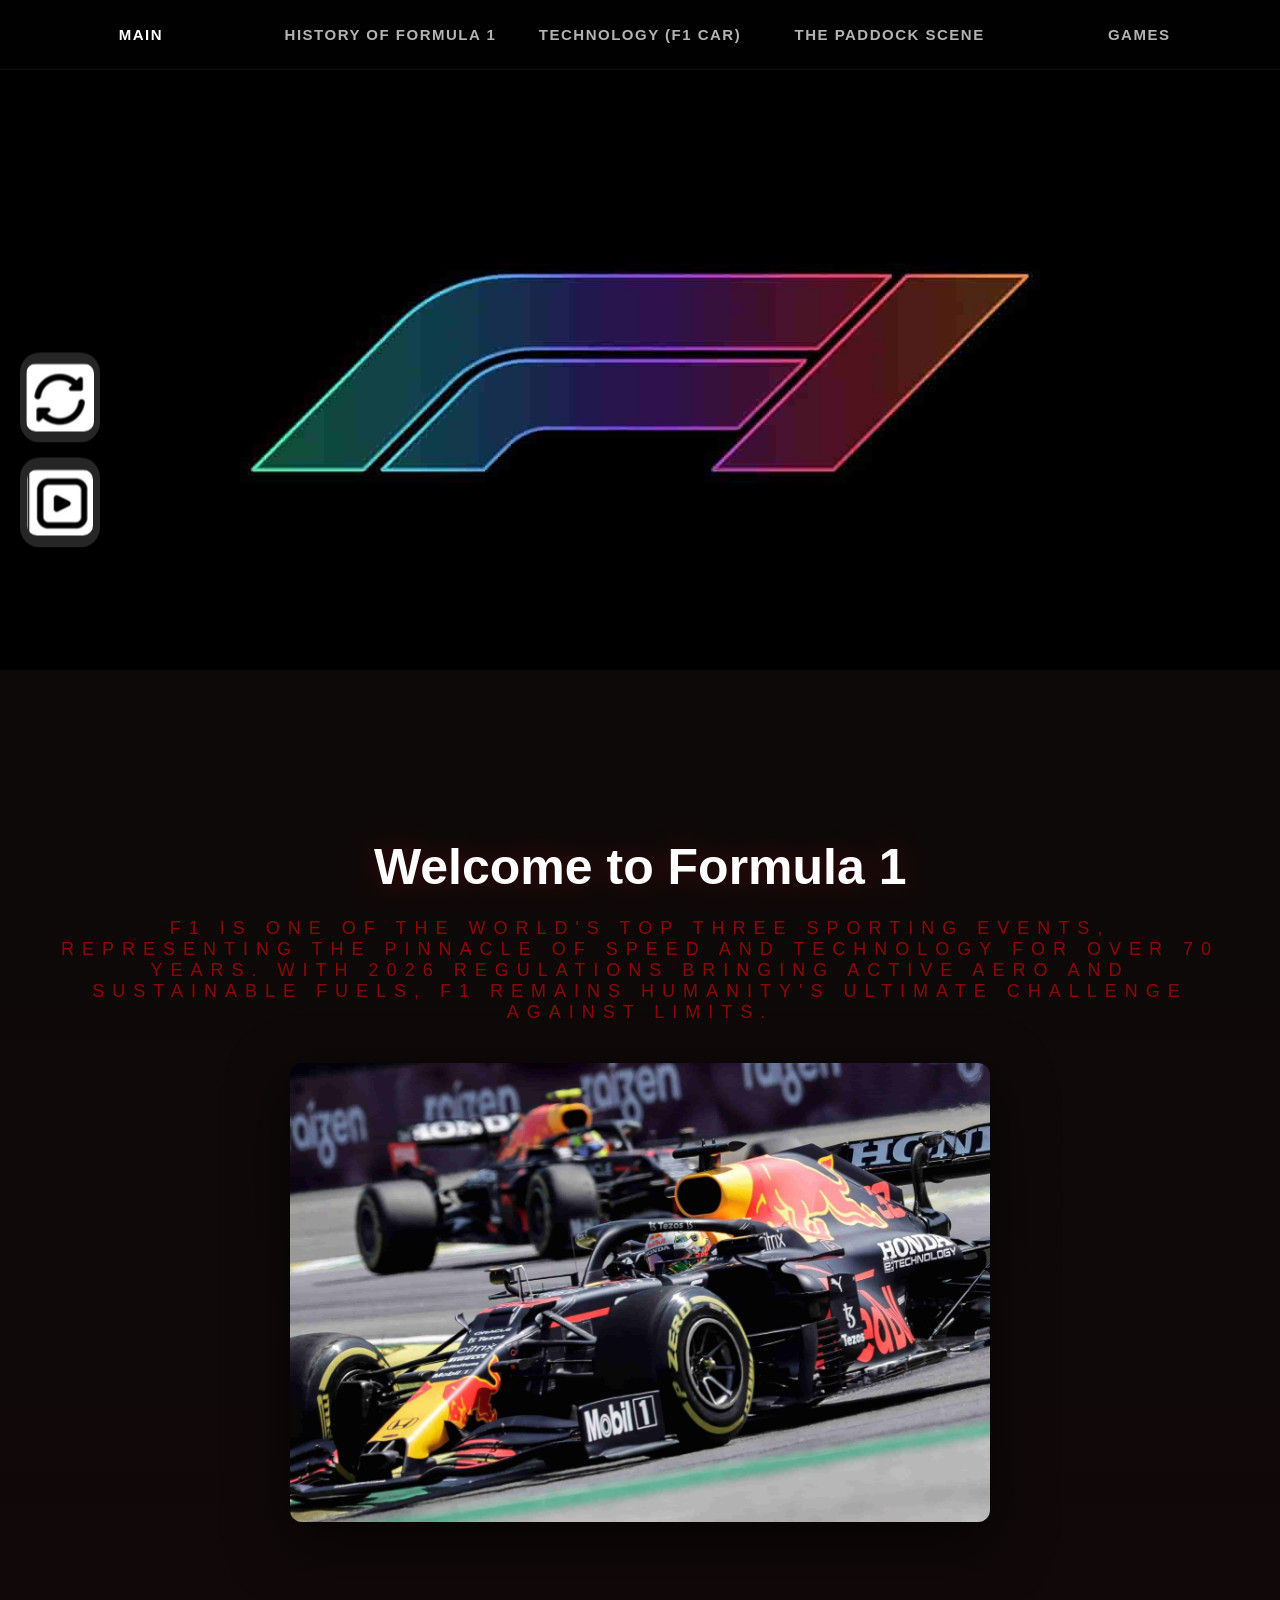
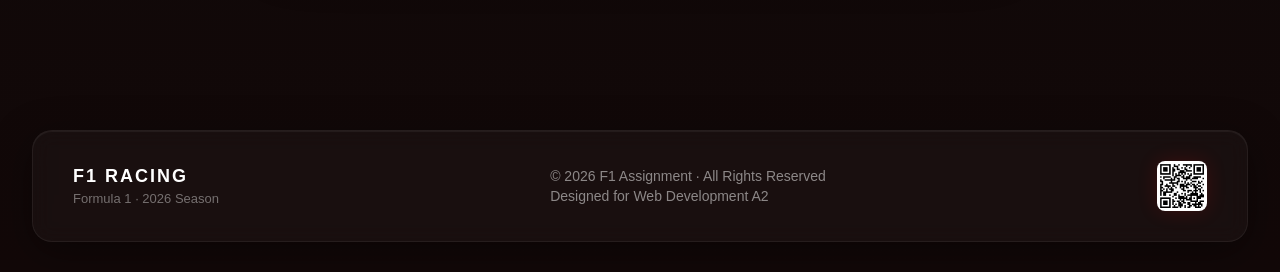
==== webdevA2/index.html @ d0316abd "Add files via upload" ====
<!DOCTYPE html>
<html lang="en">
<head>
    <meta charset="UTF-8">
    <meta name="viewport" content="width=device-width, initial-scale=1.0">
    <link rel="stylesheet" href="Css.css">
    <script src="Js.js" defer></script>
    <link rel="icon" type="image/x-icon" href="Pic/BL.png">
    <title>Formula 1 Racing</title>
</head>
<body>
    <!-- ===== Navigation ===== -->
    <nav id="topnav" class="top">
        <ul>
            <li><button data-page="home" class="active">Main</button></li>
            <li><button data-page="history">History of Formula 1</button></li>
            <li><button data-page="tech">Technology (F1 car)</button></li>
            <li><button data-page="paddock">The Paddock Scene</button></li>
            <li><button data-page="game">Games</button></li>
        </ul>
        <div class="nav-box"></div>
    </nav>

    <div class="progress-bar" id="progressBar"></div>

    <!-- ===== 页面顶级标题（隐藏） ===== -->
    <h1 id="site-title" class="visually-hidden">Formula 1 Racing</h1>

    <!-- ===== All Pages Container ===== -->
    <main>

        <!-- ============================================================ -->
        <!-- PAGE 1: Home -->
        <!-- ============================================================ -->
        <section class="page" id="page1" aria-labelledby="page1-heading">
            <h2 id="page1-heading" class="visually-hidden">Home Page</h2>
            <section class="shell1" id="top">
                <header>
                    <div class="img"></div>
                </header>
                <div class="main1">
                    <h2>Welcome to Formula 1</h2>
                    <p>F1 is one of the world's top three sporting events, representing the pinnacle of speed and technology for over 70 years. With 2026 regulations bringing active aero and sustainable fuels, F1 remains humanity's ultimate challenge against limits.</p>
                    <img src="Pic/Img1.jpg" alt="Formula 1 racing cars on track">
                </div>
            </section>
        </section>

        <!-- ============================================================ -->
        <!-- PAGE 2: History -->
        <!-- ============================================================ -->
        <section class="page" id="page2" aria-labelledby="page2-heading">
            <h2 id="page2-heading" class="visually-hidden">History Page</h2>
            <section class="shell2" id="History">
                <h2 class="sub-heading">Story of Formula 1</h2>
                <p class="titl">From roaring V12s to today's hybrid engines — F1's history is a story of speed, innovation, and human courage that continues to write new chapters every season.</p>

                <div class="history">
                    <img src="Pic/H1.jpg" alt="Silverstone circuit 1950 inaugural race">
                    <div class="text1">
                        <h3>From Silverstone to a Global Phenomenon</h3>
                        <p>On May 13, 1950, at Silverstone, the FIA Formula 1 World Championship was officially born. Italian driver Giuseppe Farina won the inaugural race and became the first World Champion.</p>
                    </div>
                </div>

                <div class="history">
                    <img src="Pic/H2.jpg" alt="Early Formula 1 car from the Italian era">
                    <div class="text1">
                        <h3>The Italian Era (1950–1957)</h3>
                        <p>Early F1 was dominated by Italian teams — Alfa Romeo, Ferrari, and Maserati. Juan Manuel Fangio became F1's first superstar, winning five World Championships with three different teams, a record that stood for nearly 50 years.</p>
                    </div>
                </div>

                <div class="history">
                    <img src="Pic/H3.jpg" alt="British era Formula 1 car with monocoque chassis">
                    <div class="text1">
                        <h3>The Rise of British Teams (1958–1970s)</h3>
                        <p>In 1958, the Constructors' Championship was introduced. Colin Chapman of Lotus revolutionized the sport with the monocoque chassis and ground effect aerodynamics. Jackie Stewart won three World Championships and became a pioneer of circuit safety.</p>
                    </div>
                </div>

                <div class="history">
                    <img src="Pic/H4.jpg" alt="1980s Formula 1 car with turbo engine">
                    <div class="text1">
                        <h3>The Golden Era (1980–1990s)</h3>
                        <p>The 1980s witnessed the legendary rivalry between Ayrton Senna and Alain Prost. Honda's turbo engines dominated the era. In 1994, Senna tragically died at Imola, leading to major safety reforms in F1.</p>
                    </div>
                </div>

                <div class="history">
                    <img src="Pic/H5.jpg" alt="Ferrari Formula 1 car from the Schumacher era">
                    <div class="text1">
                        <h3>The Ferrari Dynasty (2000s)</h3>
                        <p>Michael Schumacher joined Ferrari in 1996. From 2000 to 2004, he and Ferrari achieved five consecutive championships, and Schumacher claimed his seventh World Title — a record later matched by Lewis Hamilton in 2020.</p>
                    </div>
                </div>

                <div class="history">
                    <img src="Pic/H6.jpg" alt="Modern hybrid era Formula 1 car">
                    <div class="text1">
                        <h3>The Hybrid Era (2010s–Present)</h3>
                        <p>In 2014, F1 entered the V6 turbo hybrid era. Mercedes and Lewis Hamilton dominated the sport. In 2021, Max Verstappen ended Mercedes' reign. From 2022 to 2024, Verstappen and Red Bull achieved four consecutive titles. In 2025, F1 celebrates its 75th anniversary, with new manufacturers like Audi and Cadillac joining the grid.</p>
                    </div>
                </div>
            </section>
        </section>

        <!-- ============================================================ -->
        <!-- PAGE 3: Technology -->
        <!-- ============================================================ -->
        <section class="page" id="page3" aria-labelledby="page3-heading">
            <h2 id="page3-heading" class="visually-hidden">Technology Page</h2>
            <section id="technology">
                <h2 class="sub-heading">Technology of Formula 1 car</h2>

                <div id="click">
                    <div id="drawerboxes">
                        <div class="drawbox active">
                            <button class="draw-btn active" onclick="slideTo(1)">
                                Aerodynamics
                                <span class="drawer-head">1</span>
                            </button>
                        </div>
                        <div class="drawbox">
                            <button class="draw-btn" onclick="slideTo(2)">
                                Power Unit
                                <span class="drawer-head">2</span>
                            </button>
                        </div>
                        <div class="drawbox">
                            <button class="draw-btn" onclick="slideTo(3)">
                                Chassis & Bodywork
                                <span class="drawer-head">3</span>
                            </button>
                        </div>
                        <div class="drawbox">
                            <button class="draw-btn" onclick="slideTo(4)">
                                Suspension & Tires
                                <span class="drawer-head">4</span>
                            </button>
                        </div>
                        <div class="drawbox">
                            <button class="draw-btn" onclick="slideTo(5)">
                                Electronics & Safety
                                <span class="drawer-head">5</span>
                            </button>
                        </div>
                    </div>
                </div>

                <div id="slide-sec">
                    <div id="slide-bar">
                        <div id="bar"></div>
                    </div>
                    <div id="card-section">
                        <div class="card">
                            <div class="card-small-title">Aerodynamics</div>
                            <div class="card-title">The Heart of Speed</div>
                            <div class="card-content">F1 cars are designed to generate massive downforce through front wings, rear wings, and diffusers, effectively gluing the car to the track. In 2026, active aerodynamics will replace the current DRS system, with "corner mode" and "straight mode" for optimal performance. "Dirty air" — turbulent airflow from the car ahead — remains a key challenge for overtaking.</div>
                            <div class="cardimg">
                                <img src="Pic/T1.png" alt="F1 car aerodynamics diagram showing downforce">
                            </div>
                        </div>

                        <div class="card">
                            <div class="card-small-title">Power Unit</div>
                            <div class="card-title">From V8 to Hybrid</div>
                            <div class="card-content">Today's F1 cars use a 1.6L V6 turbo hybrid engine producing nearly 1,000 horsepower with over 50% thermal efficiency. The MGU-K recovers braking energy, while the battery stores power for strategic deployment. In 2026, the electric output will increase by nearly 300%, achieving a 50:50 power split between the internal combustion engine and electric motor, powered by 100% sustainable fuels.</div>
                            <div class="cardimg">
                                <img src="Pic/T2.png" alt="F1 power unit diagram showing V6 hybrid engine components">
                            </div>
                        </div>

                        <div class="card">
                            <div class="card-small-title">Chassis & Bodywork</div>
                            <div class="card-title">The Miracle of Carbon Fiber</div>
                            <div class="card-content">The monocoque is the driver's survival cell. Made of carbon fiber, it weighs just 35kg but is twice as strong as steel. The Halo is a titanium protection device weighing 7kg that can withstand 12 tonnes of impact. It has saved multiple lives since 2018. The roll hoop protects the driver's head in a rollover. Drivers are secured by a six-point harness, and the wheel is removable for emergency escape. The suspension uses push-rod or pull-rod design to control attitude, absorb shocks, and maintain grip.</div>
                            <div class="cardimg">
                                <img src="Pic/T3.png" alt="F1 chassis and monocoque structure diagram">
                            </div>
                        </div>

                        <div class="card">
                            <div class="card-small-title">Suspension & Tires</div>
                            <div class="card-title">The Art of Grip</div>
                            <div class="card-content">F1 cars use advanced push-rod and pull-rod suspension systems to optimize tire contact with the track. Pirelli provides five tire compounds ranging from hard to soft, with drivers forced to use at least two compounds per race. Tire temperature management is crucial for performance, with blankets heating tires to around 100°C before they hit the track.</div>
                            <div class="cardimg">
                                <img src="Pic/T4.png" alt="F1 suspension and tire diagram">
                            </div>
                        </div>

                        <div class="card">
                            <div class="card-small-title">Electronics & Safety</div>
                            <div class="card-title">The Brains Behind the Beast</div>
                            <div class="card-content">The steering wheel features over 20 buttons, allowing drivers to adjust engine modes, brake balance, and differential settings on the fly. The ECU (Electronic Control Unit) monitors hundreds of sensors, ensuring optimal performance. Safety advancements include the Halo cockpit protection, advanced crash structures, and the HANS device, all contributing to the sport's significantly improved safety record.</div>
                            <div class="cardimg">
                                <img src="Pic/T5.png" alt="F1 steering wheel and electronic systems diagram">
                            </div>
                        </div>
                    </div>
                </div>
            </section>
        </section>

        <!-- ============================================================ -->
        <!-- PAGE 4: Paddock -->
        <!-- ============================================================ -->
        <section class="page" id="page4" aria-labelledby="page4-heading">
            <h2 id="page4-heading" class="visually-hidden">Paddock Page</h2>
            <section id="Padok">
                <h2>The Paddock Scene</h2>
                <p class="titl">Formula 1 is far more than a contest of drivers — it is a fierce battleground of technology, strategy, and capital among the world's leading automotive manufacturers and racing teams.</p>

                <h3 class="sub-heading">11 Formula 1 Teams <span class="badge">2026 Season</span></h3>
                <div class="teamlist" id="teamlist">
                    <div class="team-card">
                        <span class="logo"><img src="Pic/Logo1.jpg" alt="Red Bull Racing logo"></span>
                        <div class="name">Oracle Red Bull Racing</div>
                    </div>
                    <div class="team-card">
                        <span class="logo"><img src="Pic/Logo2.jpg" alt="Scuderia Ferrari logo"></span>
                        <div class="name">Scuderia Ferrari HP</div>
                    </div>
                    <div class="team-card">
                        <span class="logo"><img src="Pic/Logo3.jpg" alt="Mercedes AMG Petronas logo"></span>
                        <div class="name">Mercedes-AMG PETRONAS</div>
                    </div>
                    <div class="team-card">
                        <span class="logo"><img src="Pic/Logo4.jpg" alt="McLaren F1 Team logo"></span>
                        <div class="name">McLaren F1 Team</div>
                    </div>
                    <div class="team-card">
                        <span class="logo"><img src="Pic/Logo5.jpg" alt="Aston Martin Aramco logo"></span>
                        <div class="name">Aston Martin Aramco</div>
                    </div>
                    <div class="team-card">
                        <span class="logo"><img src="Pic/Logo6.jpg" alt="BWT Alpine F1 Team logo"></span>
                        <div class="name">BWT Alpine F1 Team</div>
                    </div>
                    <div class="team-card">
                        <span class="logo"><img src="Pic/Logo7.jpg" alt="Williams Racing logo"></span>
                        <div class="name">Williams Racing</div>
                    </div>
                    <div class="team-card">
                        <span class="logo"><img src="Pic/Logo8.jpg" alt="Visa Cash App RB F1 Team logo"></span>
                        <div class="name">Visa Cash App RB F1 Team</div>
                    </div>
                    <div class="team-card">
                        <span class="logo"><img src="Pic/Logo9.jpg" alt="Stake F1 Team Kick Sauber logo"></span>
                        <div class="name">Stake F1 Team Kick Sauber</div>
                    </div>
                    <div class="team-card">
                        <span class="logo"><img src="Pic/Logo10.jpg" alt="MoneyGram Haas F1 Team logo"></span>
                        <div class="name">MoneyGram Haas F1 Team</div>
                    </div>
                </div>

                <h3 class="sub-heading">Classic Formula 1 Tracks <span class="badge">All Seasons</span></h3>
                <div class="trackinf">
                    <p>Formula 1 circuits are FIA-homologated closed-loop racing venues, categorized into permanent purpose-built racetracks and temporary street circuits, spanning all five continents. Lap lengths typically range from 3.5 to 7 kilometers, with a minimum width of 12 meters, and must be equipped with pit lanes, safety barriers, and medical facilities.</p>

                    <div class="tracktit">Classic Active Circuits</div>
                    <div class="trackcards">
                        <button class="card2" data-track="spa">🇧🇪 Spa-Francorchamps</button>
                        <button class="card2" data-track="monaco">🇲🇨 Circuit de Monaco</button>
                        <button class="card2" data-track="silverstone">🇬🇧 Silverstone Circuit</button>
                        <button class="card2" data-track="suzuka">🇯🇵 Suzuka Circuit</button>
                        <button class="card2" data-track="monza">🇮🇹 Monza Circuit</button>
                        <button class="card2" data-track="interlagos">🇧🇷 Interlagos Circuit</button>
                        <button class="card2" data-track="hungaroring">🇭🇺 Hungaroring</button>
                        <button class="card2" data-track="montreal">🇨🇦 Circuit Gilles Villeneuve</button>
                        <button class="card2" data-track="redbullring">🇦🇹 Red Bull Ring</button>
                        <button class="card2" data-track="singapore">🇸🇬 Marina Bay Street Circuit</button>
                    </div>
                </div>

                <div class="popup" id="popup">
                    <div class="popup-content">
                        <button class="popup-close" id="popupClose">&times;</button>
                        <span class="popup-flag" id="popupFlag">🇦🇺</span>
                        <div class="popup-name" id="popupName">Track Name</div>
                        <span class="popup-location" id="popupLocation">Location</span>
                        <div class="popup-stats">
                            <div class="stat">
                                <small>Length</small>
                                <strong id="popupLength">-</strong>
                            </div>
                            <div class="stat">
                                <small>Corners</small>
                                <strong id="popupCorners">-</strong>
                            </div>
                            <div class="stat">
                                <small>Record</small>
                                <strong id="popupRecord">-</strong>
                            </div>
                            <div class="stat">
                                <small>Type</small>
                                <strong id="popupType">-</strong>
                            </div>
                        </div>
                        <p class="popup-desc" id="popupDesc">Track description goes here.</p>
                    </div>
                </div>

            </section>
        </section>

        <!-- ============================================================ -->
        <!-- PAGE 5: Games -->
        <!-- ============================================================ -->
        <section class="page" id="page5" aria-labelledby="page5-heading">
            <h2 id="page5-heading" class="visually-hidden">Games Page</h2>
            <section id="gamesSection">
                <h2>Games & Feedback</h2>

                <nav>
                    <ul>
                        <li><button id="p1btn" class="active">Games</button></li>
                        <li><button id="p2btn">Feedback</button></li>
                    </ul>
                </nav>

                <div id="pagecontainer">

                    <!-- ===== GAME PAGE ===== -->
                    <section class="game-feedback" id="gamePage">
                        <h3>Car Game</h3>
                        <p style="color:rgba(255,255,255,0.4); font-size:13px; margin-bottom:15px;">
                            Use buttons or arrow keys to move the ball
                        </p>
                        <div class="game-controls">
                            <button id="leftBtn">←</button>
                            <button id="upBtn">↑</button>
                            <button id="downBtn">↓</button>
                            <button id="rightBtn">→</button>
                            <button id="resetBtn">⟲ Reset</button>
                        </div>
                        <img src="Pic/game.png" id="gamephoto" alt="Car racing game interface">
                    </section>

                    <!-- ===== FEEDBACK PAGE ===== -->
                    <section class="game-feedback" id="feedbackPage">
                        <h3>Feedback</h3>
                        <form id="feedbackForm">
                            <input type="text" id="userName" placeholder="Your Name" required>
                            <textarea id="userFeedback" placeholder="Your feedback..." rows="3" required></textarea>
                            <button type="submit">Submit</button>
                            <p id="formFeedback"></p>
                        </form>
                    </section>

                </div>
            </section>
        </section>

    </main>	
	
	<div class="sidebar-buttons">
		<div class="spritebtn">
			<div class="resetbtnsprite"></div>
		</div>
		<div class="spritebtn">
			<div class="fullscrbtnsprite"></div>
		</div>
	</div>
    <footer class="site-footer">
        <div class="footer-content">
            <div class="footer-left">
                <h3>F1 RACING</h3>
                <p>Formula 1 · 2026 Season</p>
            </div>
            <div class="footer-center">
                <p>© 2026 F1 Assignment · All Rights Reserved</p>
                <p class="footer-credit">Designed for Web Development A2</p>
            </div>
            <div class="footer-right">
                <img class="QRcode" src="Pic/QR.png" alt="QR code linking to F1 page">
            </div>
        </div>
    </footer>

    <!-- ===== Music Player (Sidebar) ===== -->
    <div class="music-sidebar" id="musicSidebar">
        <div class="music-toggle" id="musicToggle"></div>
        <div class="music-player-wrapper" id="musicPlayerWrapper">
            <section class="MUSIC">
                <h2 class="visually-hidden">Music Player</h2>
                <div class="cover">
                    <img src="Pic/Muisc.jpg" alt="Lost My Mind album cover">
                </div>
                <div class="infor">
                    <div class="mistit">Lost My Mind</div>
                </div>
                <div class="music-box">
                    <input type="range" class="seekerbar" step="1" value="0" min="0" max="100" oninput="handleSeekerBar()">
                    <div class="time-row">
                        <span class="current-time">0:00</span>
                        <span class="duration">0:00</span>
                    </div>
                    <div class="btn-row">
                        <button class="play" onclick="handlePlay()">▶</button>
                        <button class="pause" onclick="handlePause()" style="display:none;">⏸</button>
                    </div>
                </div>
                <div class="valume-box">
                    <span class="valume-down">−</span>
                    <input type="range" class="valume-range" step="1" value="80" min="0" max="100">
                    <span class="valume-up">+</span>
                </div>
                <audio class="music-element">
                    <source src="Mus/Lost%20My%20Mind.mp3">
                </audio>
            </section>
        </div>
    </div>
	
</body>
</html>
---- webdevA2/Css.css ----
/* ============================================================
   RESET & BASE
   ============================================================ */

* {
    padding: 0;
    margin: 0;
    box-sizing: border-box;
}


body {
    min-height: 100vh;
    background: linear-gradient(180deg, #0a0a0a, #120808);
    font-family: 'Arial', sans-serif;
    overflow-x: hidden;
}
.visually-hidden {
    position: absolute;
    width: 1px;
    height: 1px;
    padding: 0;
    margin: -1px;
    overflow: hidden;
    clip: rect(0, 0, 0, 0);
    border: 0;
}

/* ============================================================
   PROGRESS BAR
   ============================================================ */

.progress-bar {
    position: fixed;
    top: 0;
    left: 0;
    height: 3px;
    background: linear-gradient(90deg, #e10600, #ff6b35);
    z-index: 1001;
    width: 0%;
    transition: width .1s ease;
}

/* ============================================================
   HEADINGS
   ============================================================ */

.sub-heading {
    font-size: 28px;
    font-weight: 600;
    margin: 50px 0 25px;
    padding-left: 16px;
    border-left: 4px solid #e10600;
}

.st {
    border: none;
    height: 2px;
    background: #e10600;
    margin: 40px auto;
    width: 80%;
}

.titl {
    font-size: 18px;
    color: rgba(225, 6, 0, .6);
    letter-spacing: 8px;
    text-align: center;
    text-transform: uppercase;
    font-weight: 300;
    margin: 10px 30px 40px;
}

/* ============================================================
   NAVIGATION
   ============================================================ */

.top {
    width: 100%;
    height: 70px;
    position: fixed;
    top: 0;
    left: 0;
    z-index: 1000;
    background: rgba(0, 0, 0, .85);
    backdrop-filter: blur(12px);
    border-bottom: 1px solid rgba(255, 255, 255, .06);
    transition: all .3s ease;
}

.top ul {
    width: 100%;
    height: 100%;
    display: flex;
    align-items: center;
    justify-content: center;
    list-style: none;
    position: relative;
    padding: 0 20px;
    margin: 0;
    gap: 8px;
}

.top ul .nav-box {
    position: absolute;
    bottom: 0;
    left: 0;
    width: calc(100% / 5);
    height: 3px;
    transition: .4s cubic-bezier(.34, 1.56, .64, 1);
    background: linear-gradient(90deg, #e10600, #ff6b35);
    border-radius: 2px 2px 0 0;
    box-shadow: 0 0 20px rgba(225, 6, 0, .3);
}

.top ul li {
    width: 100%;
    text-align: center;
    position: relative;
}

.top ul li button {
    color: rgba(255, 255, 255, .7);
    font: 700 15px Arial, sans-serif;
    display: block;
    width: 100%;
    height: 100%;
    line-height: 70px;
    text-transform: uppercase;
    letter-spacing: 1.5px;
    background: none;
    border: none;
    cursor: pointer;
    transition: color .3s ease;
    padding: 0 12px;
}

.top ul li button:hover,
.top ul li button.active {
    color: #fff;
}

.top ul li:nth-child(1):hover~.nav-box {
    left: calc(100% / 5 * 0);
}
.top ul li:nth-child(2):hover~.nav-box {
    left: calc(100% / 5 * 1);
}
.top ul li:nth-child(3):hover~.nav-box {
    left: calc(100% / 5 * 2);
}
.top ul li:nth-child(4):hover~.nav-box {
    left: calc(100% / 5 * 3);
}
.top ul li:nth-child(5):hover~.nav-box {
    left: calc(100% / 5 * 4);
}

/* ============================================================
   HOME
   ============================================================ */

.shell1 {
    width: 100%;
    display: flex;
    flex-direction: column;
    padding-top: 70px;
}

header {
    width: 100%;
    height: 600px;
    overflow: hidden;
    clip-path: polygon(0 0, 100% 0, 100% 100%, 0 100%);
    transition: clip-path .3s ease;
}

.img {
    width: 100%;
    height: 100%;
    background: url(Pic/background.jpg) center/cover;
    transform: scale(1);
    transition: transform .5s ease;
}

.main1 {
    width: 100%;
    min-height: 1000px;
    display: flex;
    align-items: center;
    justify-content: center;
    flex-direction: column;
    padding: 60px 20px 40px;
}

.main1 h2,
.main1 p,
.main1 img {
    opacity: 0;
    transform: translateY(40px);
    animation: fadeUp 2.5s ease .3s forwards;
}

.main1 h2 {
    font-size: 50px;
    color: #fff;
    margin-bottom: 12px;
    text-shadow: 0 0 30px rgba(225, 6, 0, .3);
}

.main1 p {
    font-size: 18px;
    color: rgba(225, 6, 0, .6);
    letter-spacing: 8px;
    text-align: center;
    text-transform: uppercase;
    font-weight: 300;
    margin: 10px 30px 40px;
}

.main1 img {
    width: 60%;
    max-width: 700px;
    border-radius: 12px;
    box-shadow: 0 20px 60px rgba(0, 0, 0, .6);
}

@keyframes fadeUp {
    0% {
        opacity: 0;
        transform: translateY(50px) scale(.95);
    }
    100% {
        opacity: 1;
        transform: translateY(0) scale(1);
    }
}

/* ============================================================
   HISTORY
   ============================================================ */

.shell2 {
    width: 92%;
    max-width: 1400px;
    margin: 40px auto;
    padding: 60px 50px;
    display: flex;
    flex-wrap: wrap;
    justify-content: center;
    gap: 20px;
}

.shell2>h2 {
    width: 100%;
    text-align: left;
    font-size: 48px;
    color: #fff;
    letter-spacing: 4px;
    text-transform: uppercase;
}

.history {
    flex: 1;
    min-width: 150px;
    max-width: 300px;
    height: 450px;
    overflow: hidden;
    transition: .5s;
    box-shadow: 10px 10px 20px rgba(250, 0, 0, .5);
    border-radius: 20px;
    border: 5px solid #fff;
    background: #fff;
    position: relative;
    cursor: pointer;
    opacity: 0;
    transform: translateY(50px) scale(.95);
    animation: cardFadeIn .8s ease forwards;
    animation-play-state: paused;
}

.history.visible {
    animation-play-state: running;
}

@keyframes cardFadeIn {
    0% {
        opacity: 0;
        transform: translateY(50px) scale(.95);
    }
    100% {
        opacity: 1;
        transform: translateY(0) scale(1);
    }
}

.history img {
    width: 100%;
    height: 100%;
    object-fit: cover;
    transition: .5s;
}

.text1 {
    position: absolute;
    bottom: -100%;
    left: 0;
    width: 100%;
    height: 70%;
    background: rgba(0, 0, 0, .85);
    color: #fff;
    padding: 20px;
    transition: .5s;
    display: flex;
    flex-direction: column;
    justify-content: center;
}

.text1 h3 {
    font-size: 18px;
    margin-bottom: 10px;
    color: #c80000;
}

.text1 p {
    font-size: 12px;
    line-height: 1.6;
}

.history:hover {
    flex: 4;
    max-width: 500px;
    z-index: 10;
}

.history:hover .text1 {
    bottom: 0;
}

.history:hover img {
    transform: scale(1.1);
}

/* ============================================================
   TECHNOLOGY
   ============================================================ */

#technology {
    width: 92%;
    max-width: 1400px;
    min-height: 100vh;
    margin: 40px auto;
    padding: 60px 50px;
    display: flex;
    flex-wrap: wrap;
    justify-content: center;
    align-items: center;
    gap: 20px;
}

#technology>h2 {
    width: 100%;
    text-align: left;
    font-size: 40px;
    color: #fff;
    letter-spacing: 4px;
    text-transform: uppercase;
    margin-bottom: 20px;
}

#click {
    width: 30%;
    height: 80vh;
    position: relative;
}

#drawerboxes {
    margin-left: 10%;
    width: 100%;
    height: 100%;
    position: relative;
    overflow: hidden;
    display: flex;
    flex-direction: column;
    justify-content: space-evenly;
}

#drawerboxes::before {
    content: "";
    width: 6px;
    height: 94%;
    position: absolute;
    left: -10px;
    top: 3%;
    z-index: 120;
    background: linear-gradient(to bottom, #afbeff, #4664b4);
    border-radius: 4px;
}

.drawbox {
    height: calc(100% / 5.5);
    width: 85%;
    position: relative;
    z-index: 100;
    transform: translateX(-70%);
    transition: transform .5s ease-in-out;
    border-radius: 12px;
    overflow: hidden;
    border: 1px solid rgba(255, 255, 255, .05);
}

.drawbox.active {
    transform: translateX(0);
}

.draw-btn {
    width: 100%;
    height: 100%;
    font: 800 16px Arial, sans-serif;
    background: rgba(30, 40, 80, .6);
    border: none;
    transition: background .5s ease-in-out;
    color: transparent;
    position: relative;
    padding-left: 25px;
    text-align: left;
    text-transform: uppercase;
    letter-spacing: 2px;
    cursor: pointer;
}

.draw-btn.active {
    background: url(Pic/back.jpg) center/cover;
    color: rgba(255, 255, 255, .9);
    text-shadow: 0 2px 20px rgba(0, 0, 0, .8);
}

.draw-btn.active::after {
    content: "";
    position: absolute;
    inset: 0;
    background: linear-gradient(135deg, rgba(70, 100, 180, .5), rgba(20, 40, 80, .7));
    z-index: 0;
}

.draw-btn:not(.active):hover {
    background: rgba(50, 70, 140, .4);
}

.drawer-head {
    position: absolute;
    color: rgba(255, 255, 255, .06);
    font-size: 95px;
    font-weight: 700;
    right: -10px;
    top: 50%;
    transform: translateY(-50%);
    z-index: 1;
    font-family: 'Arial Black', sans-serif;
    pointer-events: none;
    line-height: 1;
}

.drawbox.active .drawer-head {
    color: rgba(255, 255, 255, .15);
}

#slide-sec {
    position: relative;
    height: 80vh;
    width: 65%;
    display: flex;
    flex-direction: column;
    justify-content: center;
    padding: 40px 50px;
    background: linear-gradient(to right bottom, rgba(255, 255, 255, .08), rgba(255, 255, 255, .03));
    backdrop-filter: blur(20px);
    border-radius: 24px;
    border: 1px solid rgba(255, 255, 255, .05);
    overflow: hidden;
}

#slide-bar {
    position: absolute;
    left: 20px;
    top: 50%;
    transform: translateY(-50%);
    width: 3px;
    height: 70%;
    background: rgba(255, 255, 255, .08);
    border-radius: 2px;
}

#bar {
    position: absolute;
    width: 100%;
    height: calc(100% / 5);
    top: 0;
    left: 0;
    background: linear-gradient(to bottom, #afbeff, #4664b4);
    border-radius: 2px;
    transition: transform .5s cubic-bezier(.34, 1.56, .64, 1);
}

#card-section {
    height: 100%;
    width: 100%;
    overflow: hidden;
    position: relative;
}

.card {
    display: flex;
    flex-direction: column;
    justify-content: center;
    height: 100%;
    width: 100%;
    padding: 30px 0;
    color: #fff;
}

.card-small-title {
    font-size: 12px;
    font-weight: 600;
    padding-bottom: 10px;
    color: #afbeff;
    text-transform: uppercase;
    letter-spacing: 4px;
}

.card-title {
    font-size: 42px;
    font-weight: 700;
    padding-bottom: 20px;
    color: #4664b4;
    line-height: 1.2;
}

.card-content {
    font-size: 15px;
    font-weight: 400;
    color: rgba(255, 255, 255, .75);
    margin-bottom: 30px;
    line-height: 1.8;
    max-width: 90%;
}

.cardimg {
    width: 100%;
    max-height: 300px;
    overflow: hidden;
}

.cardimg img {
    width: 100%;
    max-height: 280px;
    object-fit: contain;
}

/* ============================================================
   PADDOCK
   ============================================================ */

#Padok>h2 {
    width: 100%;
    text-align: center;
    font-size: 40px;
    color: #fff;
    padding-top: 100px;
    letter-spacing: 4px;
    text-transform: uppercase;
    margin: 20px 0;
}

#Padok>h3 {
    width: 100%;
    text-align: left;
    margin-left: 60px;
    font-size: 25px;
    color: #fff;
    letter-spacing: 2px;
}

.badge {
    font-size: 14px;
    background: #e10600;
    padding: 2px 12px;
    border-radius: 12px;
    margin-left: 12px;
    font-weight: 400;
}

.teamlist {
    max-width: 1200px;
    width: 100%;
    display: grid;
    margin: 0 auto;
    grid-template-columns: repeat(auto-fill, minmax(200px, 1fr));
    gap: 30px;
    padding: 20px;
}

.team-card {
    background: linear-gradient(145deg, #1a1a1a, #121212);
    border-radius: 16px;
    padding: 30px 16px 20px;
    display: flex;
    flex-direction: column;
    align-items: center;
    justify-content: center;
    text-align: center;
    transition: all .3s ease-out;
    border: 1px solid #2a2a2a;
    box-shadow: 0 4px 20px rgba(0, 0, 0, .6);
    cursor: default;
    min-height: 180px;
    opacity: 0;
    transform: translateY(50px) scale(.95);
    animation: cardFadeIn .8s ease forwards;
    animation-play-state: paused;
}

.team-card.visible {
    animation-play-state: running;
}

.team-card:hover {
    transform: translateY(-8px) scale(1.02);
    border-color: #e10600;
    box-shadow: 0 12px 40px rgba(225, 6, 0, .25);
    background: linear-gradient(145deg, #222, #151515);
}

.team-card .logo {
    display: flex;
    align-items: center;
    justify-content: center;
    width: 80px;
    height: 80px;
    margin-bottom: 14px;
    background: rgba(255, 255, 255, .04);
    border-radius: 50%;
    padding: 8px;
    transition: all .3s ease;
}

.team-card:hover .logo {
    background: rgba(225, 6, 0, .12);
    box-shadow: 0 0 30px rgba(225, 6, 0, .1);
}

.team-card .logo img {
    width: 100%;
    height: 100%;
    object-fit: contain;
    filter: brightness(.95) drop-shadow(0 2px 4px rgba(0, 0, 0, .3));
    transition: filter .3s ease;
}

.team-card:hover .logo img {
    filter: brightness(1.1) drop-shadow(0 4px 12px rgba(225, 6, 0, .2));
}

.team-card .name {
    font-size: 14px;
    font-weight: 600;
    color: #f0f0f0;
    letter-spacing: .5px;
    line-height: 1.4;
    max-width: 100%;
}

/* ============================================================
   TRACK INFO
   ============================================================ */

.trackinf {
    max-width: 90%;
    color: #fff;
    font-size: 20px;
    font-weight: 300;
    text-align: center;
    margin: auto;
    letter-spacing: 2px;
    padding: 20px;
    background: rgba(255, 255, 255, .04);
    border-radius: 16px;
}

.tracktit {
    width: 230px;
    background: rgba(125, 25, 0, .5);
    border-radius: 15px;
    padding: 6px 16px;
    font-size: 15px;
    font-weight: 500;
    text-align: center;
    margin: 20px;
    letter-spacing: 2px;
    color: #fff;
}

.trackcards {
    max-width: 100%;
    width: 100%;
    display: grid;
    margin: 0 auto;
    grid-template-columns: repeat(auto-fill, minmax(200px, 1fr));
    gap: 30px;
    padding: 20px;
}

/* ============================================================
   BUTTONS
   ============================================================ */

button.card2 {
    height: 50px;
    background: rgba(255, 255, 255, .8);
    border-radius: 15px;
    color: #000;
    font-size: 12px;
    font-weight: 700;
    letter-spacing: 2px;
    padding: 10px 16px;
    border: 2px solid transparent;
    cursor: pointer;
    opacity: 0;
    transform: translateY(30px);
    transition: all .3s ease;
}

button.card2.visible {
    opacity: 1;
    transform: translateY(0);
}

button.card2:hover {
    background: rgba(225, 6, 0, .15);
    border-color: rgba(225, 6, 0, .4);
    color: #fff;
    transform: translateY(-2px);
}

/* ============================================================
   POPUP
   ============================================================ */

.popup {
    position: fixed;
    top: 0;
    left: 0;
    width: 100%;
    height: 100%;
    background: rgba(0, 0, 0, .7);
    z-index: 9999;
    display: none;
    align-items: center;
    justify-content: center;
}

.popup.active {
    display: flex;
}

.popup-content {
    background: #1a1a1a;
    border-radius: 12px;
    max-width: 340px;
    width: 90%;
    padding: 25px 20px;
    border: 1px solid rgba(255, 255, 255, .06);
    animation: popIn .25s ease;
}

@keyframes popIn {
    0% {
        transform: scale(.9);
        opacity: 0;
    }
    100% {
        transform: scale(1);
        opacity: 1;
    }
}

.popup-close {
    float: right;
    background: none;
    border: none;
    color: rgba(255, 255, 255, .3);
    font-size: 24px;
    cursor: pointer;
}

.popup-close:hover {
    color: #fff;
}

.popup-flag {
    font-size: 36px;
    display: block;
    text-align: center;
}

.popup-name {
    font-size: 20px;
    color: #fff;
    font-weight: 700;
    text-align: center;
}

.popup-location {
    font-size: 13px;
    color: rgba(255, 255, 255, .35);
    text-align: center;
    display: block;
    margin-bottom: 12px;
}

.popup-stats {
    display: grid;
    grid-template-columns: 1fr 1fr;
    gap: 6px;
}

.popup-stats .stat {
    background: rgba(255, 255, 255, .04);
    border-radius: 6px;
    padding: 8px 6px;
    text-align: center;
}

.popup-stats .stat small {
    font-size: 9px;
    color: rgba(255, 255, 255, .3);
    display: block;
}

.popup-stats .stat strong {
    font-size: 14px;
    color: #fff;
    display: block;
}

.popup-desc {
    color: rgba(255, 255, 255, .45);
    font-size: 12px;
    line-height: 1.5;
    margin-top: 10px;
    padding-top: 10px;
    border-top: 1px solid rgba(255, 255, 255, .05);
}

/* ============================================================
   GAMES
   ============================================================ */

#gamesSection {
    width: 92%;
    max-width: 1400px;
    height: 1000px;
    margin: 60px auto;
    padding: 60px 50px;
}

#gamesSection>h2 {
    width: 100%;
    text-align: left;
    font-size: 48px;
    color: #fff;
    letter-spacing: 4px;
    text-transform: uppercase;
    margin-bottom: 30px;
    padding-left: 16px;
    border-left: 4px solid #e10600;
}

#gamesSection nav {
    background: rgba(255, 255, 255, .03);
    border: 1px solid rgba(255, 255, 255, .06);
    border-radius: 16px;
    padding: 20px;
    margin-bottom: 30px;
    text-align: center;
}

#gamesSection nav ul {
    list-style: none;
    padding: 0;
    display: flex;
    gap: 12px;
    justify-content: center;
}

#gamesSection nav ul li button {
    background: transparent;
    color: rgba(255, 255, 255, .7);
    border: 2px solid rgba(255, 255, 255, .1);
    padding: 10px 24px;
    border-radius: 25px;
    font-size: 14px;
    font-weight: 600;
    cursor: pointer;
    text-transform: uppercase;
    letter-spacing: 1px;
    transition: .3s;
}

#gamesSection nav ul li button:hover {
    border-color: #e10600;
    color: #fff;
    background: rgba(225, 6, 0, .1);
}

#pagecontainer {
    background: rgba(255, 255, 255, .02);
    border: 1px solid rgba(255, 255, 255, .06);
    border-radius: 16px;
    padding: 30px;
}

.game-feedback {
    background: linear-gradient(145deg, #1a1a1a, #121212);
    border-radius: 12px;
    padding: 30px;
    border: 1px solid #2a2a2a;
    position: relative;
    min-height: 500px;
    overflow: hidden;
}

.game-feedback h3 {
    color: #e10600;
    font-size: 24px;
    margin-bottom: 20px;
    border-bottom: 2px solid rgba(225, 6, 0, .3);
    padding-bottom: 10px;
}

#gamePage button {
    background: #1a1a1a;
    color: #fff;
    border: 2px solid #2a2a2a;
    padding: 12px 24px;
    border-radius: 10px;
    font-weight: 700;
    cursor: pointer;
    text-transform: uppercase;
    letter-spacing: 1px;
    transition: .3s;
    margin: 5px;
}

#gamePage button:hover {
    border-color: #e10600;
    background: rgba(225, 6, 0, .15);
    box-shadow: 0 5px 20px rgba(225, 6, 0, .2);
}

#gamePage button#resetBtn {
    background: #2a0a0a;
    border-color: #e10600;
}

#gamePage button#resetBtn:hover {
    background: #e10600;
}

#gamephoto {
    width: 100px;
    height: 100px;
    position: relative;
    display: flex;
    justify-content: center;
    align-items: center;
}

/* ===== Feedback Form ===== */
#feedbackPage form {
    display: flex;
    flex-direction: column;
    gap: 12px;
    max-width: 400px;
}

#feedbackPage input,
#feedbackPage textarea {
    padding: 10px 14px;
    border-radius: 10px;
    border: 1px solid rgba(255, 255, 255, .1);
    background: rgba(255, 255, 255, .05);
    color: #fff;
    font-size: 14px;
    font-family: Arial, sans-serif;
}

#feedbackPage input:focus,
#feedbackPage textarea:focus {
    outline: none;
    border-color: #e10600;
}

#feedbackPage button[type=submit] {
    padding: 10px 20px;
    border-radius: 25px;
    border: none;
    background: #e10600;
    color: #fff;
    font-size: 14px;
    font-weight: 700;
    cursor: pointer;
    transition: .3s;
}

#feedbackPage button[type=submit]:hover {
    transform: scale(1.05);
}

#formFeedback {
    font-size: 14px;
    text-align: center;
}

/* ============================================================
   MUSIC PLAYER
   ============================================================ */

.MUSIC {
    width: 200px;
    height: 280px;
    border-radius: 15px;
    box-shadow: 0 10px 30px rgba(255, 0, 0, .4);
    border-top: 1px solid rgba(255, 255, 255, .5);
    border-left: 1px solid rgba(255, 255, 255, .5);
    background: linear-gradient(to right bottom, rgba(255, 255, 255, .08), rgba(255, 255, 255, .03));
    backdrop-filter: blur(50px);
    display: flex;
    flex-direction: column;
    align-items: center;
    padding: 15px 10px 10px;
}

.cover {
    width: 170px;
    height: 130px;
    overflow: hidden;
    border-radius: 5px;
    box-shadow: 0 5px 30px rgba(125, 112, 236, .7);
    flex-shrink: 0;
}

.cover img {
    width: 100%;
    height: 100%;
    object-fit: cover;
}

.infor {
    text-align: center;
    flex-shrink: 0;
}

.infor .mistit {
    font-size: 14px;
    color: #6e7cf5;
}

.music-box {
    width: 100%;
    display: flex;
    flex-direction: column;
    align-items: center;
    gap: 6px;
    margin-top: 12px;
}

.music-box input[type=range] {
    -webkit-appearance: none;
    appearance: none;
    background: #fff;
    height: 3px;
    width: 160px;
    outline: none;
    cursor: pointer;
    overflow: hidden;
    border-radius: 5px;
}

.music-box input[type=range]::-webkit-slider-thumb {
    -webkit-appearance: none;
    appearance: none;
    background: red;
    height: 3px;
    width: 3px;
    border-radius: 50%;
}

.time-row {
    display: flex;
    justify-content: space-between;
    width: 160px;
}

.music-box .current-time,
.music-box .duration {
    color: #fff;
    font-size: 10px;
    opacity: .7;
}

.music-box .play,
.music-box .pause {
    width: 32px;
    height: 32px;
    border-radius: 50%;
    background: #fff;
    cursor: pointer;
    transition: all .3s;
    border: none;
    display: flex;
    align-items: center;
    justify-content: center;
    font-size: 14px;
    color: #333;
}

.music-box .play:hover,
.music-box .pause:hover {
    transform: scale(1.1);
    background: red;
    color: #fff;
}

/* ============================================================
   VOLUME CONTROLS
   ============================================================ */

.valume-box {
    display: none;
    position: absolute;
    bottom: 70px;
    right: 10px;
    z-index: 1;
    padding: 8px 12px;
    background: rgba(0, 0, 0, .6);
    border-radius: 20px;
    backdrop-filter: blur(10px);
    align-items: center;
    gap: 8px;
}

.valume-box.active {
    display: flex;
}

.valume-box .valume-down,
.valume-box .valume-up {
    cursor: pointer;
    color: #fff;
    font-size: 16px;
    font-weight: 700;
    padding: 0 4px;
    user-select: none;
}

.valume-box input[type=range] {
    -webkit-appearance: none;
    appearance: none;
    background: #fff;
    height: 3px;
    width: 50px;
    outline: none;
    cursor: pointer;
    overflow: hidden;
    border-radius: 5px;
}

.valume-box input[type=range]::-webkit-slider-thumb {
    -webkit-appearance: none;
    appearance: none;
    background: red;
    height: 3px;
    width: 3px;
    border-radius: 50%;
}

/* ============================================================
   MUSIC SIDEBAR
   ============================================================ */

.music-sidebar {
    position: fixed;
    right: 0;
    top: 50%;
    transform: translateY(-50%);
    z-index: 1000;
    display: flex;
    align-items: center;
}

.music-player-wrapper {
    opacity: 0;
    transform: translateX(20px);
    pointer-events: none;
    transition: .3s;
}

.music-player-wrapper.show {
    opacity: 1;
    transform: translateX(0);
    pointer-events: auto;
}

/* ============================================================
   FOOTER
   ============================================================ */

.site-footer {
    width: 95%;
    max-width: 1400px;
    margin: 60px auto 30px;
    padding: 30px 40px;
    background: rgba(255, 255, 255, .03);
    border: 1px solid rgba(255, 255, 255, .06);
    border-radius: 20px;
    backdrop-filter: blur(10px);
    box-shadow: 0 10px 40px rgba(0, 0, 0, .4), inset 0 1px 0 rgba(255, 255, 255, .05);
}

.footer-content {
    display: flex;
    justify-content: space-between;
    align-items: center;
    flex-wrap: wrap;
    gap: 20px;
}

.footer-left h3 {
    font-size: 18px;
    color: #fff;
    letter-spacing: 2px;
}

.footer-left p {
    font-size: 13px;
    color: rgba(255, 255, 255, .4);
    margin-top: 4px;
}

.footer-center p {
    font-size: 14px;
    color: rgba(255, 255, 255, .5);
}

.footer-credit {
    font-size: 12px;
    color: rgba(255, 255, 255, .25);
    margin-top: 4px;
}

.footer-right .QRcode {
    width: 50px;
    height: 50px;
    display: block;
    border-radius: 8px;
    box-shadow: 0 0 20px rgba(255, 0, 0, .15);
    transition: .3s;
}

.footer-right .QRcode:hover {
    transform: scale(1.05);
    box-shadow: 0 0 40px rgba(255, 0, 0, .25);
}

/* ===== left nav ===== */
.sidebar-buttons {
    position: fixed;
    left: 20px;
    top: 50%;
    transform: translateY(-50%);
    display: flex;
    flex-direction: column;
    gap: 15px;
    z-index: 10000;
}

/* ===== btn ===== */
.spritebtn {
    background: rgba(125, 125, 125, 0.3);
    backdrop-filter: blur(50px);
    height: 90px;
    width: 80px;
    border-radius: 20px;
    display: flex;
    align-items: center;
    justify-content: center;
    cursor: pointer;
    transition: all 0.3s ease;
    overflow: hidden;
}

.spritebtn:hover {
    background: rgba(125, 125, 125, 0.6);
    transform: scale(1.05);
}

/* ===== sprite btn ===== */
.resetbtnsprite {
    background: url('Pic/sprite_sheet.png') no-repeat 0 0;
    background-size: 140px 70px;  
    width: 68px;
    height: 68px;
	border-radius:10px;
}

.fullscrbtnsprite {
    background: url('Pic/sprite_sheet.png') no-repeat -69px -1px;
    background-size: 140px 70px;  
    width: 66px;
    height: 66px;
	border-radius:10px;
}

/* ============================================================
   RESPONSIVE - 800px
   ============================================================ */

@media screen and (max-width:800px) {
    .top {
        height: 50px
    }
    .top ul {
        gap: 10px;
        padding: 0 15px;
        justify-content: flex-start;
        overflow-x: auto;
        flex-wrap: nowrap;
       
    }
    .top ul li {
        flex: 0 0 auto;
        width: auto
    }
    .top ul li button {
        font-size: 13px;
        white-space: nowrap;
        line-height: 50px;
        padding: 0 8px
    }
    .top ul .nav-box {
        display: none
    }
    header {
        height: 300px
    }
    .main1 {
        min-height: 400px;
        padding: 30px 15px 20px
    }
    .main1 h2 {
        font-size: 28px
    }
    .main1 p {
        font-size: 14px;
        letter-spacing: 4px;
        margin: 10px 15px 25px
    }
    .main1 img {
        width: 90%;
        max-width: 500px
    }
    .shell2 {
        padding: 30px 20px;
        margin: 20px auto;
        gap: 15px
    }
    .shell2>h2 {
        font-size: 28px
    }
    .history {
        min-width: 140px;
        max-width: 100%;
        height: 300px;
        flex: 1 1 calc(50% - 15px)
    }
    .history:hover {
        flex: 1 1 calc(50% - 15px);
        max-width: 100%
    }
    .text1 h3 {
        font-size: 15px
    }
    .text1 p {
        font-size: 11px
    }
    #technology {
        padding: 30px 20px;
        flex-direction: column;
        gap: 30px;
        min-height: auto
    }
    #technology>h2 {
        font-size: 28px;
        text-align: center
    }
    #click {
        width: 100%;
        height: auto;
        padding: 10px 0
    }
    #drawerboxes {
        margin-left: 0;
        flex-direction: column;
        gap: 6px;
        overflow: visible
    }
    #drawerboxes::before {
        display: none
    }
    .drawbox {
        width: 100%;
        height: auto;
        min-height: 40px;
        transform: translateX(0);
        border-radius: 8px
    }
    .drawbox.active {
        transform: translateX(0)
    }
    .draw-btn {
        font-size: 12px;
        padding: 8px 14px;
        height: 40px;
        color: rgba(255, 255, 255, .6)
    }
    .draw-btn.active {
        color: rgba(255, 255, 255, .9)
    }
    .drawer-head {
        display: none
    }
    #slide-sec {
        width: 100%;
        height: auto;
        min-height: 200px;
        padding: 15px 20px;
        margin-right: 0
    }
    #slide-bar {
        display: none
    }
    #card-section {
        height: auto;
        overflow: visible
    }
    .card {
        height: auto;
        padding: 5px 0;
        display: flex;
        flex-direction: column;
        gap: 6px
    }
    .card-title {
        font-size: 20px;
        padding-bottom: 5px
    }
    .card-content {
        font-size: 13px;
        max-width: 100%;
        padding-right: 10px;
        margin-bottom: 20px;
        line-height: 1.6
    }
    .cardimg {
        max-height: 150px;
        overflow: hidden;
        margin-top: 5px
    }
    .cardimg img {
        width: 100%;
        max-height: 130px;
        object-fit: contain;
        display: block
    }
    #Padok>h2 {
        font-size: 28px;
        padding-top: 40px
    }
    #Padok>h3 {
        font-size: 20px;
        margin-left: 20px
    }
    .teamlist {
        grid-template-columns: repeat(auto-fill, minmax(150px, 1fr));
        gap: 15px;
        padding: 10px 0
    }
    .team-card {
        min-height: 150px;
        padding: 20px 12px 15px
    }
    .team-card .logo {
        width: 60px;
        height: 60px
    }
    .team-card .name {
        font-size: 12px
    }
    .trackinf {
        font-size: 15px;
        padding: 15px;
        max-width: 100%
    }
    .tracktit {
        width: 180px;
        font-size: 13px;
        margin: 15px auto
    }
    .trackcards {
        grid-template-columns: repeat(auto-fill, minmax(150px, 1fr));
        gap: 12px;
        padding: 10px 0
    }
    button.card2 {
        height: 42px;
        font-size: 11px;
        padding: 8px 12px
    }
    #gamesSection {
        padding: 30px 20px;
        margin: 30px auto;
        height: auto;
        min-height: 600px
    }
    #gamesSection>h2 {
        font-size: 28px
    }
    #gamesSection nav ul {
        flex-wrap: wrap;
        gap: 8px
    }
    #gamesSection nav ul li button {
        font-size: 12px;
        padding: 8px 16px
    }
    #pagecontainer {
        padding: 15px
    }
    .game-feedback {
        padding: 20px 15px;
        min-height: 350px
    }
    .game-feedback h3 {
        font-size: 20px
    }
    #gamePage button {
        padding: 8px 14px;
        font-size: 14px;
        margin: 4px
    }
    .music-sidebar {
        right: auto;
        left: 10px;
        bottom: 20px;
        top: auto;
        transform: none
    }
    .music-toggle {
        width: 40px;
        height: 40px;
        font-size: 16px;
        border-radius: 50%;
        background: rgba(200, 0, 0, .85);
        display: flex;
        align-items: center;
        justify-content: center;
        cursor: pointer;
        color: #fff
    }
    .music-toggle::after {
        content: "🎵";
        font-size: 16px
    }
    .music-player-wrapper {
        position: absolute;
        bottom: 50px;
        left: 0;
        right: auto
    }
    .MUSIC {
        width: 160px;
        height: 220px;
        padding: 12px 8px 8px
    }
    .cover {
        width: 130px;
        height: 90px
    }
    .infor .mistit {
        font-size: 12px
    }
    .music-box input[type=range] {
        width: 120px
    }
    .time-row {
        width: 120px
    }
    .music-box .play,
    .music-box .pause {
        width: 26px;
        height: 26px;
        font-size: 11px
    }
    .site-footer {
        padding: 20px 25px;
        margin: 30px auto 15px;
        width: 95%
    }
    .footer-content {
        flex-direction: column;
        text-align: center;
        gap: 12px
    }
    .footer-left h3 {
        font-size: 16px
    }
    .footer-right .QRcode {
        width: 40px;
        height: 40px
    }
    .popup-content {
        max-width: 300px;
        padding: 20px 15px
    }
    .popup-name {
        font-size: 18px
    }
    .popup-stats .stat strong {
        font-size: 13px
    }
}

/* ============================================================
   RESPONSIVE - 480px
   ============================================================ */

@media screen and (max-width:480px) {
    .top {
        height: 44px
    }
    .top ul {
        gap: 6px;
        padding: 0 10px
    }
    .top ul li button {
        font-size: 11px;
        line-height: 44px;
        padding: 0 6px
    }
    .main1 h2 {
        font-size: 22px
    }
    .main1 p {
        font-size: 12px;
        letter-spacing: 2px
    }
    .shell2>h2 {
        font-size: 22px
    }
    .history {
        flex: 1 1 100%;
        height: 220px;
        min-width: 100px
    }
    .history:hover {
        flex: 1 1 100%
    }
    #technology>h2 {
        font-size: 22px
    }
    .drawbox {
        width: 100%;
        min-height: 38px
    }
    .draw-btn {
        font-size: 11px;
        height: 38px;
        padding: 6px 12px
    }
    #slide-sec {
        max-height: 250px;
        padding: 15px 20px;
        height: auto
    }
    .card {
        padding: 20px;
        gap: 5px
    }
    .card-title {
        font-size: 10px;
        padding-bottom: 6px
    }
    .card-content {
        font-size: 7px;
        margin-bottom: 10px;
        line-height: 1.6
    }
    .cardimg {
        max-height: 120px
    }
    .cardimg img {
        max-height: 100px;
        object-fit: contain
    }
    #Padok>h2 {
        font-size: 22px;
        padding-top: 30px
    }
    #Padok>h3 {
        font-size: 17px;
        margin-left: 10px
    }
    .teamlist {
        grid-template-columns: repeat(auto-fill, minmax(110px, 1fr));
        gap: 10px;
        padding: 10px 0
    }
    .team-card {
        min-height: 120px;
        padding: 15px 10px 12px
    }
    .team-card .logo {
        width: 50px;
        height: 50px
    }
    .team-card .name {
        font-size: 11px
    }
    .trackcards {
        grid-template-columns: 1fr 1fr;
        gap: 8px;
        padding: 10px 0
    }
    button.card2 {
        height: 36px;
        font-size: 10px;
        padding: 6px 10px;
        letter-spacing: .5px
    }
    #gamesSection>h2 {
        font-size: 22px
    }
    #gamesSection nav ul li button {
        font-size: 10px;
        padding: 6px 12px
    }
    #gamePage button {
        padding: 6px 12px;
        font-size: 12px;
        margin: 3px
    }
    .game-feedback {
        min-height: 280px;
        padding: 15px 10px
    }
    .game-feedback h3 {
        font-size: 18px
    }
    .music-toggle {
        width: 36px;
        height: 36px;
        font-size: 14px
    }
    .music-toggle::after {
        font-size: 14px
    }
    .music-player-wrapper {
        bottom: 44px
    }
    .MUSIC {
        width: 140px;
        height: 190px;
        padding: 10px 6px 6px
    }
    .cover {
        width: 110px;
        height: 75px
    }
    .music-box input[type=range] {
        width: 100px
    }
    .time-row {
        width: 100px
    }
    .music-box .play,
    .music-box .pause {
        width: 22px;
        height: 22px;
        font-size: 10px
    }
    .site-footer {
        padding: 15px;
        width: 95%
    }
    .footer-right .QRcode {
        width: 30px;
        height: 30px
    }
    .footer-left h3 {
        font-size: 14px
    }
    .footer-center p {
        font-size: 12px
    }
    .popup-content {
        max-width: 260px;
        padding: 15px 12px
    }
    .popup-name {
        font-size: 16px
    }
    .popup-flag {
        font-size: 28px
    }
    .popup-stats .stat strong {
        font-size: 12px
    }
    .popup-stats .stat small {
        font-size: 8px
    }
    .popup-desc {
        font-size: 11px;
        margin-top: 8px;
        padding-top: 8px
    }
}
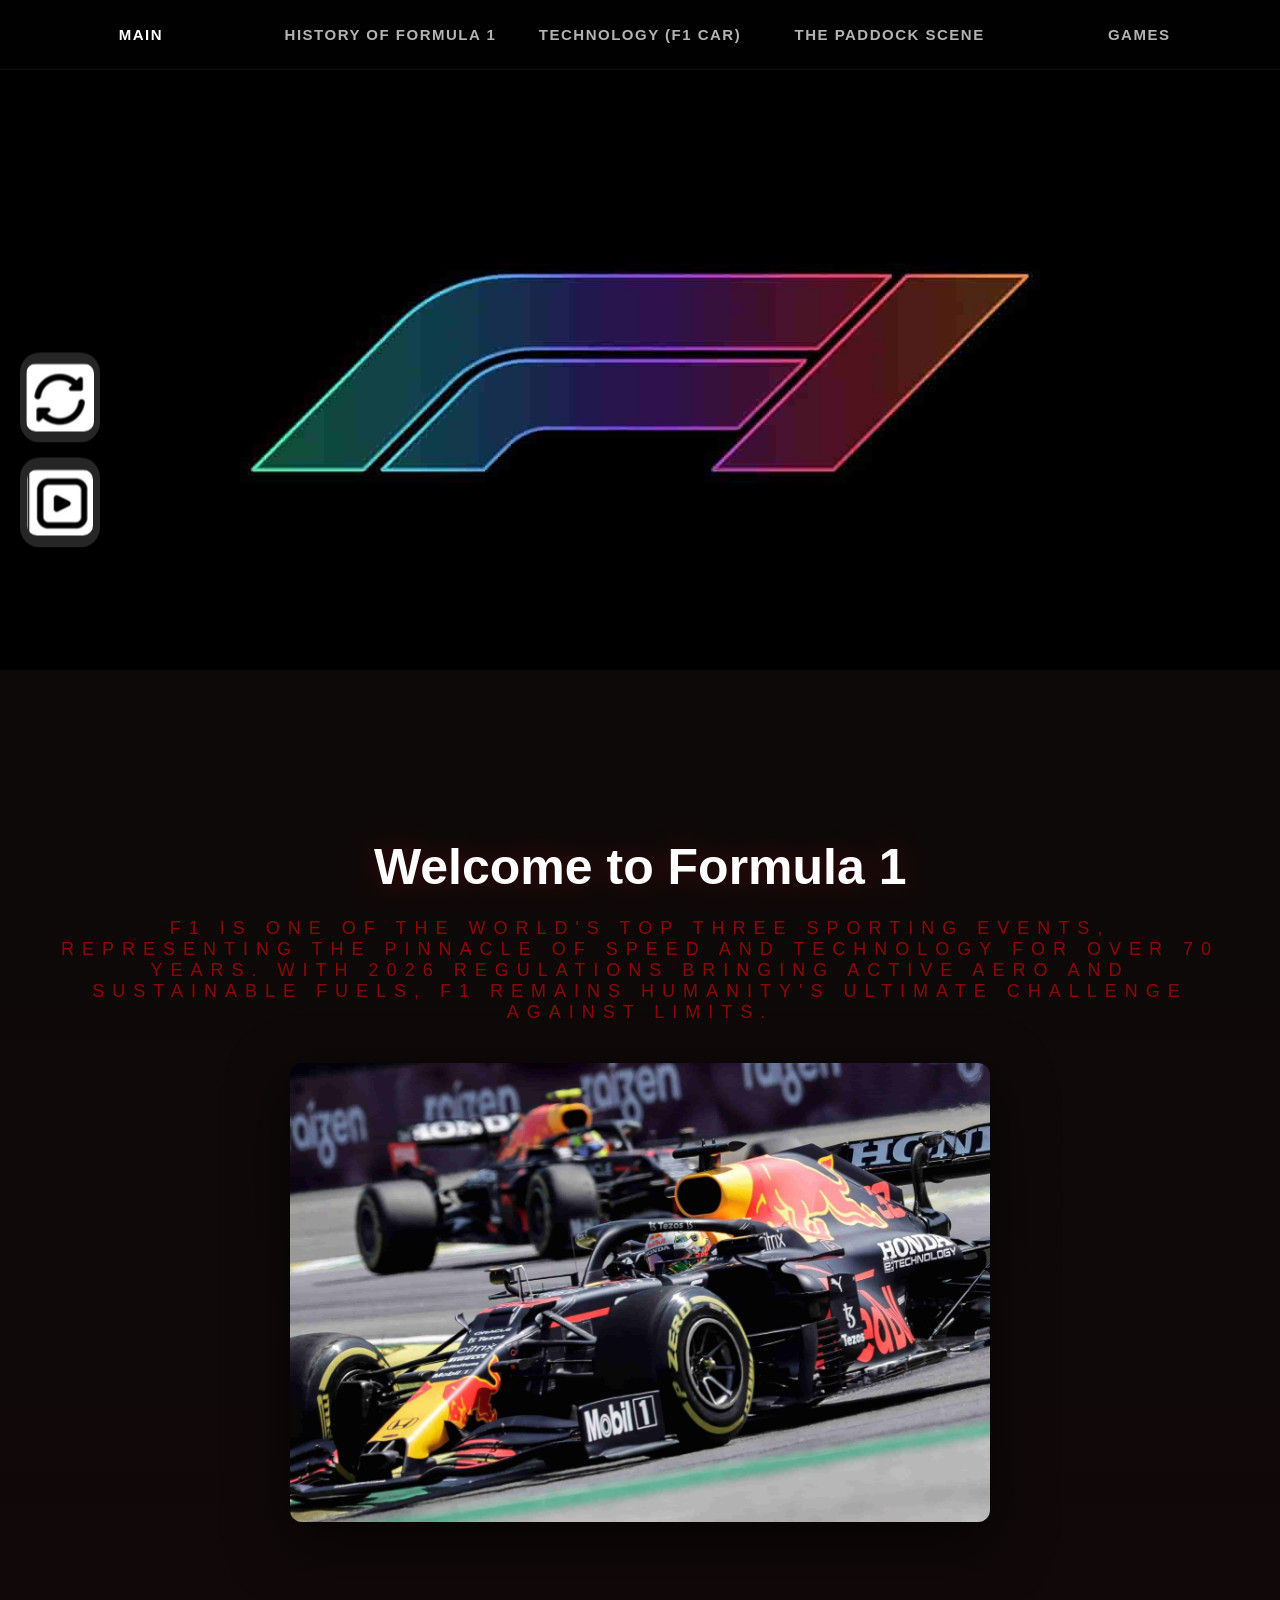
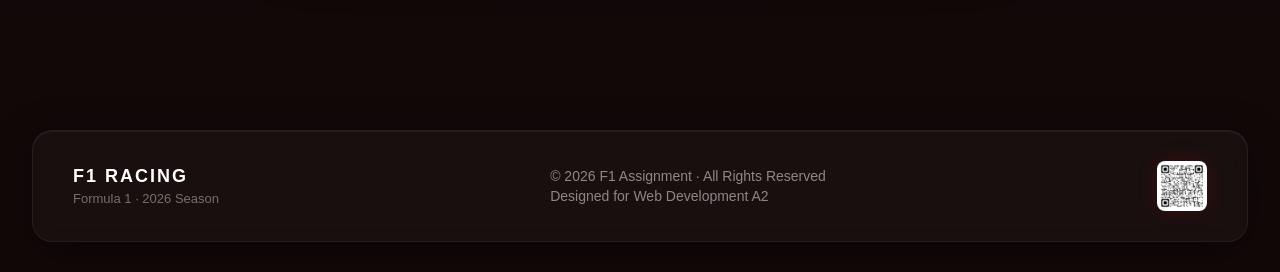
==== commit a13f9266: "Add files via upload" ====
--- a/webdevA2/index.html
+++ b/webdevA2/index.html
@@ -23,7 +23,7 @@
 
     <div class="progress-bar" id="progressBar"></div>
 
-    <!-- ===== 页面顶级标题（隐藏） ===== -->
+    <!-- ===== Hidden ===== -->
     <h1 id="site-title" class="visually-hidden">Formula 1 Racing</h1>
 
     <!-- ===== All Pages Container ===== -->
@@ -323,20 +323,34 @@
                 <div id="pagecontainer">
 
                     <!-- ===== GAME PAGE ===== -->
-                    <section class="game-feedback" id="gamePage">
-                        <h3>Car Game</h3>
-                        <p style="color:rgba(255,255,255,0.4); font-size:13px; margin-bottom:15px;">
-                            Use buttons or arrow keys to move the ball
-                        </p>
-                        <div class="game-controls">
-                            <button id="leftBtn">←</button>
-                            <button id="upBtn">↑</button>
-                            <button id="downBtn">↓</button>
-                            <button id="rightBtn">→</button>
-                            <button id="resetBtn">⟲ Reset</button>
-                        </div>
-                        <img src="Pic/game.png" id="gamephoto" alt="Car racing game interface">
-                    </section>
+                 <!-- ===== GAME PAGE ===== -->
+				<section class="game-feedback" id="gamePage">
+					<h3>Car Game</h3>
+					<p style="color:rgba(255,255,255,0.4); font-size:13px; margin-bottom:15px;">
+						Use buttons or arrow keys to move the car. Collect ⭐ stars to score!
+					</p>
+
+					<!-- Score & Timer -->
+					<div style="display:flex; gap:15px; margin-bottom:15px; flex-wrap:wrap; justify-content:center;">
+						<div class="scoreBox" id="scoreBox">Score: 0</div>
+						<div class="scoreBox" id="timer">Time: 30</div>
+					</div>
+
+					<!-- Game Area -->
+					<div class="game-area" id="gameArea">
+						<img src="Pic/game.png" id="gamephoto" alt="Car">
+						<!-- Stars will be generated by JavaScript -->
+					</div>
+
+					<!-- Controls -->
+					<div class="game-controls">
+						<button id="leftBtn">←</button>
+						<button id="upBtn">↑</button>
+						<button id="downBtn">↓</button>
+						<button id="rightBtn">→</button>
+						<button id="resetBtn">⟲ Reset</button>
+					</div>
+				</section>
 
                     <!-- ===== FEEDBACK PAGE ===== -->
                     <section class="game-feedback" id="feedbackPage">
--- a/webdevA2/Css.css
+++ b/webdevA2/Css.css
@@ -966,16 +966,59 @@
 #gamePage button#resetBtn:hover {
     background: #e10600;
 }
+#gamePage .scoreBox {
+    background: #1a1a1a;
+    color: #fff;
+    border: 2px solid #2a2a2a;
+    padding: 12px 24px;
+    border-radius: 10px;
+    font-weight: 700;
+    text-transform: uppercase;
+    letter-spacing: 1px;
+    transition: .3s;
+    margin: 5px;
+    display: inline-block;
+    min-width: 80px;
+    text-align: center;
+}
+
+#gamePage .scoreBox strong {
+    color: #ffd700;
+    font-size: 20px;
+}
+
+#gamePage .scoreBox:hover {
+    border-color: #e10600;
+    background: rgba(225, 6, 0, 0.1);
+}
+
+.game-area {
+    position: relative;
+    width: 100%;
+    max-width: 500px;
+    height: 400px;
+    background: rgba(255, 255, 255, 0.03);
+    border: 2px solid rgba(225, 6, 0, 0.2);
+    border-radius: 16px;
+    overflow: hidden;
+    margin: 0 auto 15px;
+}
 
 #gamephoto {
-    width: 100px;
-    height: 100px;
-    position: relative;
-    display: flex;
-    justify-content: center;
-    align-items: center;
-}
-
+    position: absolute;
+    width: 50px;
+    height: 50px;
+    object-fit: contain;
+    left: 50%;
+    top: 50%;
+    transform: translate(-50%, -50%);
+}
+/* ===== Star Styles ===== */
+.star {
+    position: absolute;
+    font-size: 28px;
+    user-select: none;
+}
 /* ===== Feedback Form ===== */
 #feedbackPage form {
     display: flex;
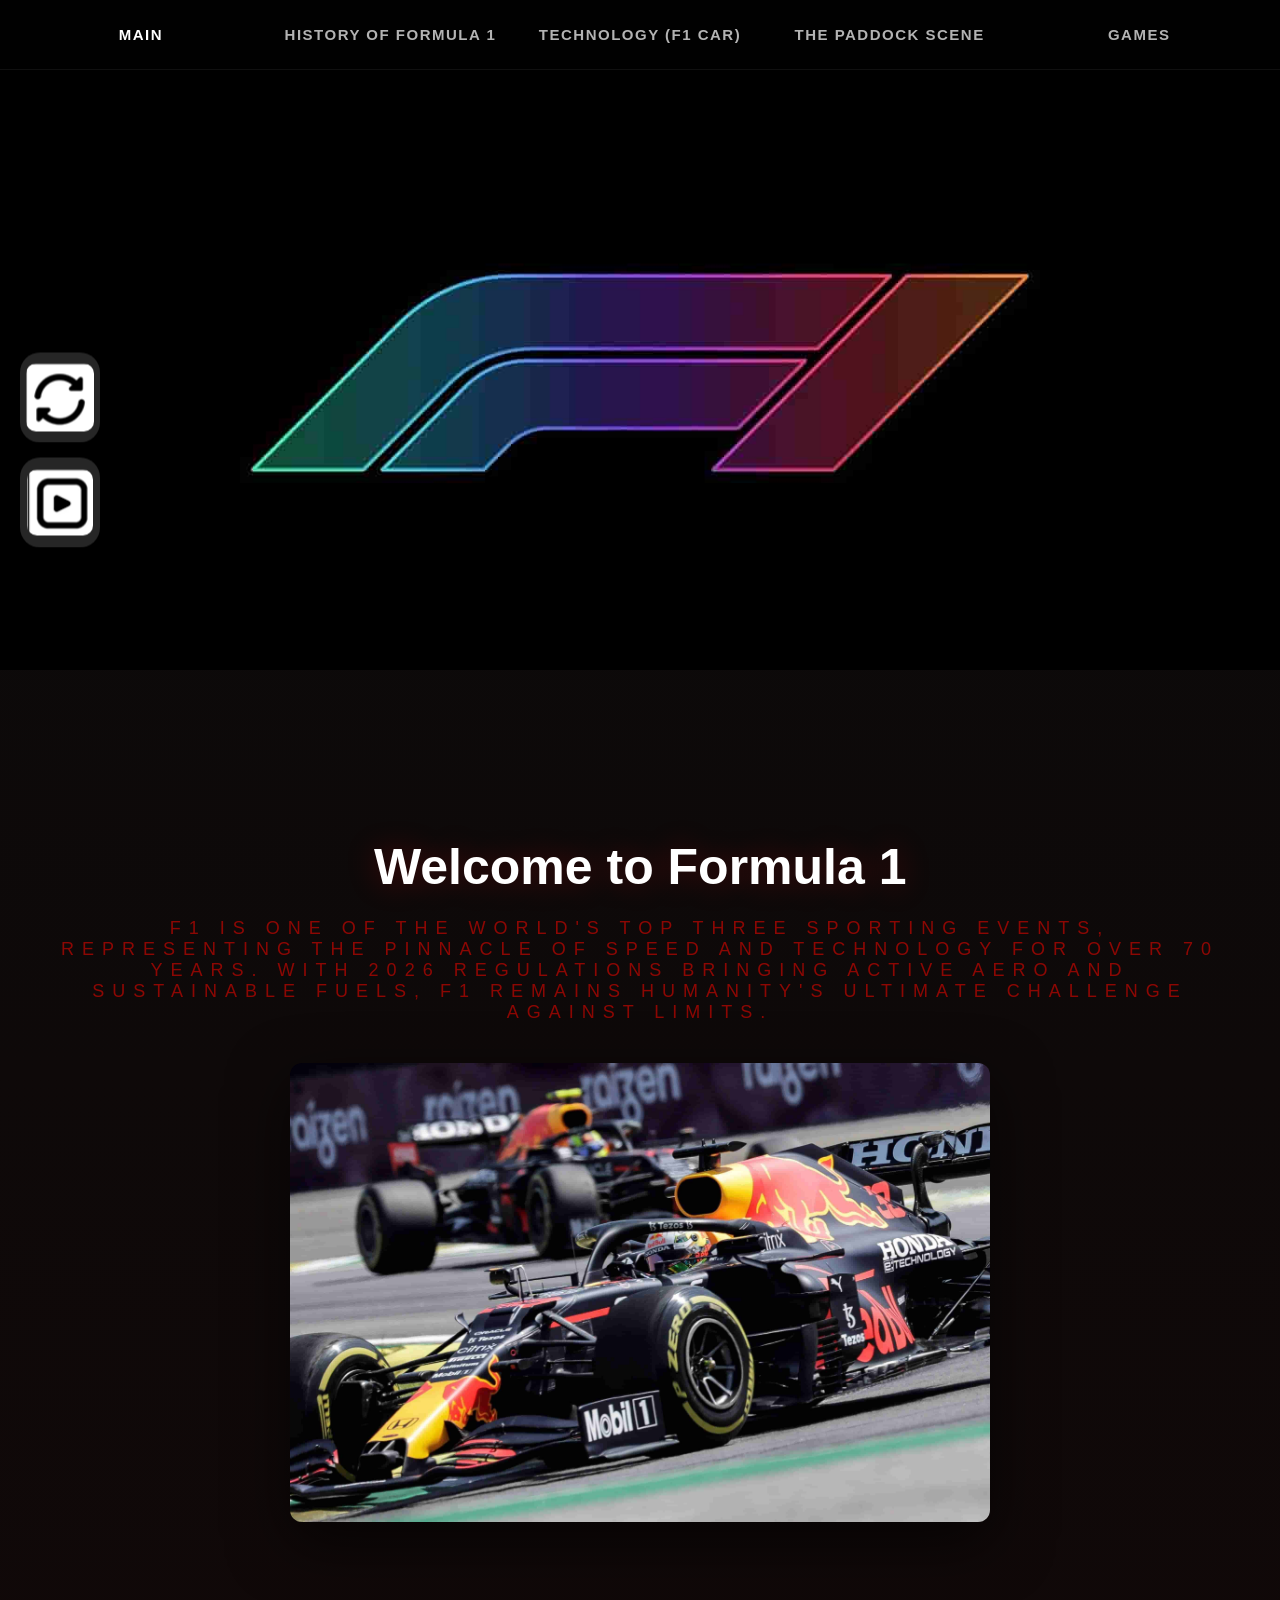
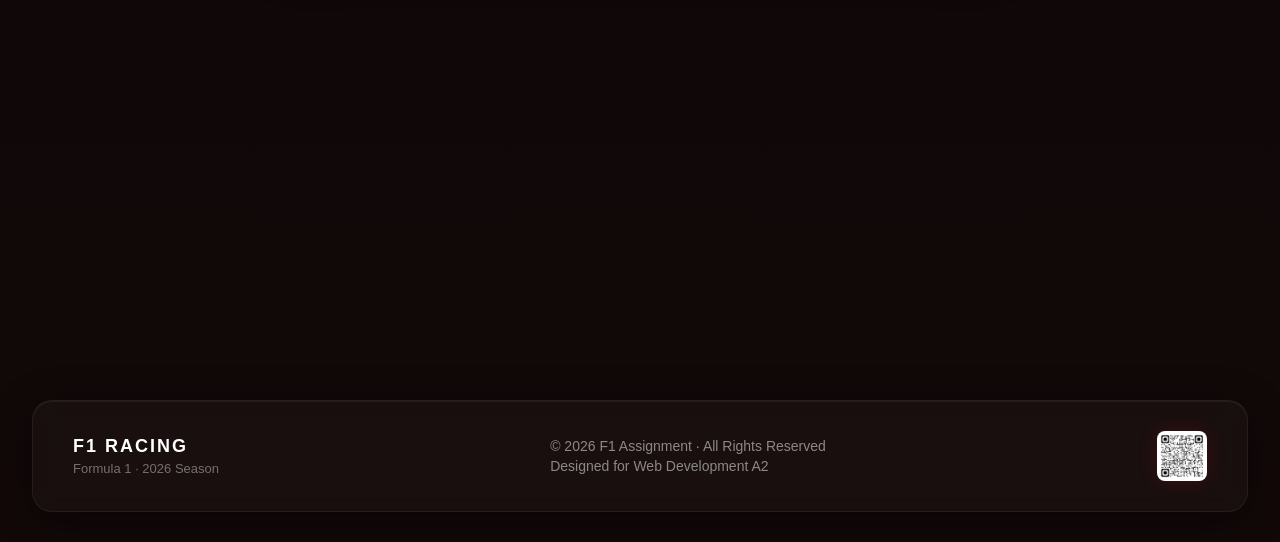
==== commit 137ee11c: "Update index.html" ====
--- a/webdevA2/index.html
+++ b/webdevA2/index.html
@@ -323,37 +323,94 @@
                 <div id="pagecontainer">
 
                     <!-- ===== GAME PAGE ===== -->
-                 <!-- ===== GAME PAGE ===== -->
-				<section class="game-feedback" id="gamePage">
-					<h3>Car Game</h3>
-					<p style="color:rgba(255,255,255,0.4); font-size:13px; margin-bottom:15px;">
-						Use buttons or arrow keys to move the car. Collect ⭐ stars to score!
-					</p>
-
-					<!-- Score & Timer -->
-					<div style="display:flex; gap:15px; margin-bottom:15px; flex-wrap:wrap; justify-content:center;">
-						<div class="scoreBox" id="scoreBox">Score: 0</div>
-						<div class="scoreBox" id="timer">Time: 30</div>
-					</div>
-
-					<!-- Game Area -->
-					<div class="game-area" id="gameArea">
-						<img src="Pic/game.png" id="gamephoto" alt="Car">
-						<!-- Stars will be generated by JavaScript -->
-					</div>
-
-					<!-- Controls -->
-					<div class="game-controls">
-						<button id="leftBtn">←</button>
-						<button id="upBtn">↑</button>
-						<button id="downBtn">↓</button>
-						<button id="rightBtn">→</button>
-						<button id="resetBtn">⟲ Reset</button>
-					</div>
-				</section>
+                    <section class="game-feedback" id="gamePage">
+                        <h3>Car Game</h3>
+                        <p style="color:rgba(255,255,255,0.4); font-size:13px; margin-bottom:15px;">
+                            Use buttons or arrow keys to move the car. Collect ⭐ stars to score!
+                        </p>
+
+                        <!-- Score & Timer -->
+                        <div style="display:flex; gap:15px; margin-bottom:15px; flex-wrap:wrap; justify-content:center;">
+                            <div class="scoreBox" id="scoreBox">Score: 0</div>
+                            <div class="scoreBox" id="timer">Time: 45</div>
+                        </div>
+                        
+                        <!-- Game Area -->
+                        <div class="game-area" id="gameArea">
+                            <img src="Pic/game.png" id="gamephoto" alt="Car">
+                            
+                            <!-- Game Over Popup -->
+                            <div class="game-over-overlay" id="gameOverPopup">
+                                <h2 id="popupTitle">Time Up!</h2>
+                                <p>Score: <strong id="popupScore">0</strong></p>
+                                <button onclick="resetGame()">Play Again</button>
+                            </div>
+                        </div>
+
+                        <!-- Controls -->
+                        <div class="game-controls">
+                            <button id="leftBtn">←</button>
+                            <button id="upBtn">↑</button>
+                            <button id="downBtn">↓</button>
+                            <button id="rightBtn">→</button>
+                            <button id="resetBtn">⟲ Reset</button>
+                            <button id="startbtn">START</button>
+                        </div>
+                    </section> 
 
                     <!-- ===== FEEDBACK PAGE ===== -->
                     <section class="game-feedback" id="feedbackPage">
+                        <div class="quiz-card">
+                            <h3>MCQ Quiz</h3> 
+
+                            <!-- Q 1 -->
+                            <fieldset>
+                                <legend>1. When was the first F1 World Championship held?</legend>
+                                <div class="options-wrapper">
+                                    <label><input type="radio" name="q1" value="1950"> 1950</label>
+                                    <label><input type="radio" name="q1" value="1945"> 1945</label>
+                                    <label><input type="radio" name="q1" value="1955"> 1955</label>
+                                    <label><input type="radio" name="q1" value="1960"> 1960</label>
+                                </div>
+                            </fieldset>
+							<!-- Q 2 -->
+                            <fieldset>
+                                <legend>2. Which driver has the most World Championships?</legend>
+                                <div class="options-wrapper">
+                                    <label><input type="radio" name="q2" value="Senna"> Ayrton Senna</label>
+                                    <label><input type="radio" name="q2" value="Schumacher"> Michael Schumacher</label>
+                                    <label><input type="radio" name="q2" value="Hamilton"> Lewis Hamilton</label>
+                                    <label><input type="radio" name="q2" value="Fangio"> Juan Manuel Fangio</label>
+                                </div>
+                            </fieldset>
+							<!-- Q 3 -->
+                            <fieldset>
+                                <legend>3. Which circuit is known as the 'Temple of Speed'?</legend>
+                                <div class="options-wrapper">
+                                    <label><input type="radio" name="q3" value="Monza"> Monza</label>
+                                    <label><input type="radio" name="q3" value="Spa"> Spa</label>
+                                    <label><input type="radio" name="q3" value="Monaco"> Monaco</label>
+                                    <label><input type="radio" name="q3" value="Silverstone"> Silverstone</label>
+                                </div>
+                            </fieldset>
+							<!-- Q 4 -->
+                            <fieldset>
+                                <legend>4. How many competition teams are there in F1?</legend>
+                                <div class="options-wrapper">
+                                    <label><input type="radio" name="q4" value="10"> 10</label>
+                                    <label><input type="radio" name="q4" value="11"> 11</label>
+                                    <label><input type="radio" name="q4" value="12"> 12</label>
+                                    <label><input type="radio" name="q4" value="13"> 13</label>
+                                </div>
+                            </fieldset>
+
+                            <!-- Score btn -->
+                            <div class="action-row">
+                                <button id="btnSubmit">Submit Quiz</button>
+                                <h4 id="scorebox">Not submitted</h4>
+                            </div>
+                        </div>
+
                         <h3>Feedback</h3>
                         <form id="feedbackForm">
                             <input type="text" id="userName" placeholder="Your Name" required>
@@ -367,16 +424,18 @@
             </section>
         </section>
 
-    </main>	
-	
-	<div class="sidebar-buttons">
-		<div class="spritebtn">
-			<div class="resetbtnsprite"></div>
-		</div>
-		<div class="spritebtn">
-			<div class="fullscrbtnsprite"></div>
-		</div>
-	</div>
+    </main> 
+    
+    <div class="sidebar-buttons">
+        <div class="spritebtn">
+            <div class="resetbtnsprite"></div>
+        </div>
+        <div class="spritebtn">
+            <div class="fullscrbtnsprite"></div>
+        </div>
+    </div>
+    <div style="height: 30vh; clear: both;"></div>
+
     <footer class="site-footer">
         <div class="footer-content">
             <div class="footer-left">
@@ -427,6 +486,6 @@
             </section>
         </div>
     </div>
-	
+    
 </body>
-</html>+</html>
--- a/webdevA2/Css.css
+++ b/webdevA2/Css.css
@@ -861,7 +861,7 @@
     max-width: 1400px;
     height: 1000px;
     margin: 60px auto;
-    padding: 60px 50px;
+    padding:60px 50px 80px 50px; 
 }
 
 #gamesSection>h2 {
@@ -958,15 +958,15 @@
     box-shadow: 0 5px 20px rgba(225, 6, 0, .2);
 }
 
-#gamePage button#resetBtn {
+#gamePage button#resetBtn #startbtn {
     background: #2a0a0a;
     border-color: #e10600;
 }
 
-#gamePage button#resetBtn:hover {
+#gamePage button#resetBtn #startbtn:hover {
     background: #e10600;
 }
-#gamePage .scoreBox {
+#gamePage .scoreBox{
     background: #1a1a1a;
     color: #fff;
     border: 2px solid #2a2a2a;
@@ -995,7 +995,7 @@
 .game-area {
     position: relative;
     width: 100%;
-    max-width: 500px;
+    max-width: 800px;
     height: 400px;
     background: rgba(255, 255, 255, 0.03);
     border: 2px solid rgba(225, 6, 0, 0.2);
@@ -1003,7 +1003,61 @@
     overflow: hidden;
     margin: 0 auto 15px;
 }
-
+/* ============================================================
+   Game Over Popup
+   ============================================================ */
+
+.game-over-overlay {
+    position: absolute;
+    top: 0;
+    left: 0;
+    width: 100%;
+    height: 100%;
+    background: rgba(0, 0, 0, 0.85);
+    backdrop-filter: blur(8px);
+    border-radius: 16px;
+    display: none;
+    justify-content: center;
+    align-items: center;
+    flex-direction: column;
+    z-index: 100;
+    padding: 20px;
+}
+
+.game-over-overlay.show {
+    display: flex;
+}
+
+.game-over-overlay h2 {
+    color: #e10600;
+    font-size: 36px;
+    margin-bottom: 10px;
+    text-align: center;
+}
+
+.game-over-overlay p {
+    color: #fff;
+    font-size: 20px;
+    margin: 8px 0;
+    text-align: center;
+}
+.game-over-overlay button {
+    padding: 12px 35px;
+    border: none;
+    border-radius: 25px;
+    background: #e10600;
+    color: #fff;
+    font-size: 18px;
+    font-weight: 700;
+    cursor: pointer;
+    transition: 0.3s;
+    margin-top: 15px;
+}
+
+.game-over-overlay button:hover {
+    transform: scale(1.05);
+    background: #ff1a00;
+}
 #gamephoto {
     position: absolute;
     width: 50px;
@@ -1019,20 +1073,118 @@
     font-size: 28px;
     user-select: none;
 }
-/* ===== Feedback Form ===== */
+.quiz-card {
+    background: rgba(255, 255, 255, 0.03);
+    border-radius: 16px;
+    padding: 25px 20px;
+    margin: 10px 0 30px 0;
+}
+
+.quiz-card h1 {
+    color: #e10600;
+    font-size: 24px;
+    text-align: center;
+    margin-bottom: 15px;
+}
+
+fieldset {
+    border: 1px solid rgba(255, 255, 255, 0.08);
+    border-radius: 10px;
+    padding: 14px 16px;
+    margin-bottom: 12px;
+}
+
+legend {
+    color: #fff;
+    font-size: 15px;
+    font-weight: 600;
+    padding: 0 8px;
+}
+
+.options-wrapper {
+    display: grid;
+    grid-template-columns: 1fr 1fr;
+    gap: 6px;
+    margin-top: 8px;
+}
+
+.options-wrapper label {
+    color: rgba(255, 255, 255, 0.8);
+    font-size: 13px;
+    padding: 6px 10px;
+    border-radius: 6px;
+    border: 1px solid rgba(255, 255, 255, 0.06);
+    cursor: pointer;
+    display: flex;
+    align-items: center;
+    gap: 6px;
+}
+
+.options-wrapper label:hover {
+    background: rgba(225, 6, 0, 0.06);
+}
+
+.options-wrapper input[type="radio"] {
+    accent-color: #e10600;
+    width: 14px;
+    height: 14px;
+}
+
+.action-row {
+    display: flex;
+    align-items: center;
+    justify-content: space-between;
+    margin-top: 15px;
+    flex-wrap: wrap;
+    gap: 10px;
+}
+
+#btnSubmit {
+    padding: 10px 30px;
+    border: none;
+    border-radius: 20px;
+    background: #e10600;
+    color: #fff;
+    font-size: 10px;
+    font-weight: 700;
+    cursor: pointer;
+	margin-bottom:10px;
+}
+
+#btnSubmit:hover {
+    background: #ff1a00;
+}
+
+#btnSubmit:disabled {
+    opacity: 0.4;
+    cursor: not-allowed;
+}
+
+#scorebox {
+    color: #fff;
+    font-size: 16px;
+    font-weight: 600;
+    margin: 0;
+}
+
+/* ============================================================
+   Feedback Form
+   ============================================================ */
+
 #feedbackPage form {
     display: flex;
     flex-direction: column;
     gap: 12px;
-    max-width: 400px;
+    max-width: 600px;
+    margin: 0 auto;
 }
 
 #feedbackPage input,
 #feedbackPage textarea {
     padding: 10px 14px;
     border-radius: 10px;
-    border: 1px solid rgba(255, 255, 255, .1);
-    background: rgba(255, 255, 255, .05);
+    border: 1px solid rgba(255, 255, 255, 0.1);
+    background: rgba(255, 255, 255, 0.05);
     color: #fff;
     font-size: 14px;
     font-family: Arial, sans-serif;
@@ -1044,7 +1196,7 @@
     border-color: #e10600;
 }
 
-#feedbackPage button[type=submit] {
+#feedbackPage button[type="submit"] {
     padding: 10px 20px;
     border-radius: 25px;
     border: none;
@@ -1053,10 +1205,10 @@
     font-size: 14px;
     font-weight: 700;
     cursor: pointer;
-    transition: .3s;
-}
-
-#feedbackPage button[type=submit]:hover {
+    transition: 0.3s;
+}
+
+#feedbackPage button[type="submit"]:hover {
     transform: scale(1.05);
 }
 
@@ -1065,6 +1217,21 @@
     text-align: center;
 }
 
+@media screen and (max-width: 600px) {
+    .options-wrapper {
+        grid-template-columns: 1fr;
+    }
+    .action-row {
+        flex-direction: column;
+        text-align: center;
+    }
+    #btnSubmit {
+        width: 100%;
+    }
+    #feedbackPage form {
+        max-width: 100%;
+    }
+}
 /* ============================================================
    MUSIC PLAYER
    ============================================================ */
@@ -1269,6 +1436,9 @@
     border-radius: 20px;
     backdrop-filter: blur(10px);
     box-shadow: 0 10px 40px rgba(0, 0, 0, .4), inset 0 1px 0 rgba(255, 255, 255, .05);
+	position: relative;
+    z-index: 1;
+    clear: both;
 }
 
 .footer-content {
@@ -1877,4 +2047,4 @@
         margin-top: 8px;
         padding-top: 8px
     }
-}+}
